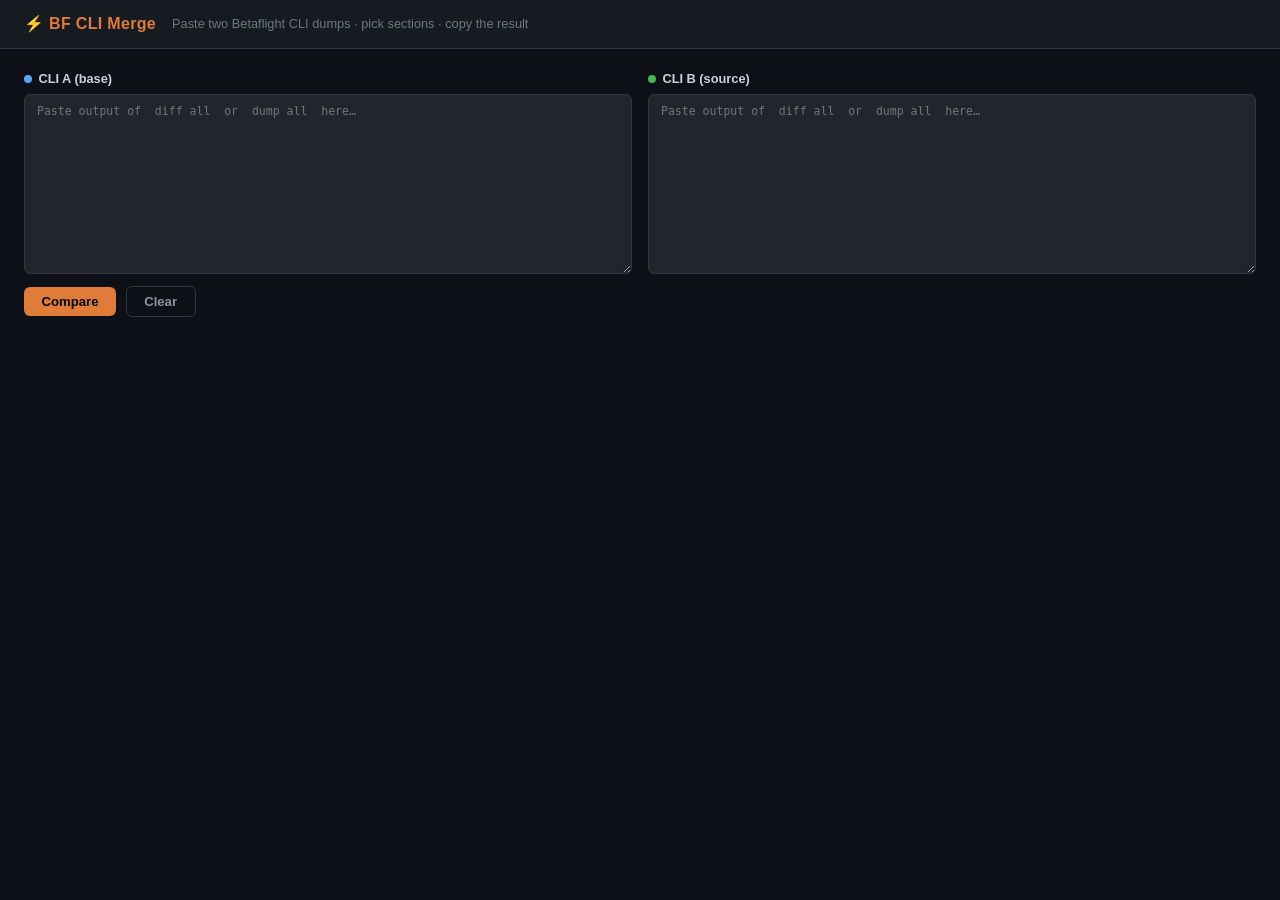
==== index.html @ 9e7a7f5b "feat: add graphical CLI merge tool UI and CI workflow Single-file HTML tool (no framework) importabl" ====
<!DOCTYPE html>
<html lang="en">
<head>
<meta charset="UTF-8">
<meta name="viewport" content="width=device-width, initial-scale=1.0">
<title>Betaflight CLI Merge</title>
<style>
:root {
  --bg:        #0d1117;
  --surface:   #161b22;
  --card:      #21262d;
  --border:    #30363d;
  --orange:    #e07b39;
  --blue:      #58a6ff;
  --green:     #3fb950;
  --muted:     #6e7681;
  --text:      #c9d1d9;
  --text-dim:  #8b949e;
  --a:         #58a6ff;
  --b:         #3fb950;
}

*, *::before, *::after { box-sizing: border-box; margin: 0; padding: 0; }

body {
  background: var(--bg);
  color: var(--text);
  font-family: -apple-system, BlinkMacSystemFont, "Segoe UI", sans-serif;
  font-size: 14px;
  line-height: 1.5;
  min-height: 100vh;
}

/* ── Header ── */
.site-header {
  background: var(--surface);
  border-bottom: 1px solid var(--border);
  padding: .75rem 1.5rem;
  display: flex;
  align-items: center;
  gap: 1rem;
}
.site-header h1 {
  font-size: 1rem;
  font-weight: 700;
  color: var(--orange);
  letter-spacing: .02em;
}
.site-header p { color: var(--muted); font-size: .8rem; }

/* ── Layout ── */
.container { max-width: 1400px; margin: 0 auto; padding: 1.25rem 1.5rem; }

/* ── Input grid ── */
.input-grid {
  display: grid;
  grid-template-columns: 1fr 1fr;
  gap: 1rem;
  margin-bottom: .75rem;
}
@media (max-width: 700px) { .input-grid { grid-template-columns: 1fr; } }

.input-label {
  display: flex;
  align-items: center;
  gap: .4rem;
  font-size: .8rem;
  font-weight: 600;
  margin-bottom: .35rem;
}
.dot { width: 8px; height: 8px; border-radius: 50%; flex-shrink: 0; }
.dot-a { background: var(--a); }
.dot-b { background: var(--b); }

textarea {
  display: block;
  width: 100%;
  height: 180px;
  background: var(--card);
  border: 1px solid var(--border);
  border-radius: 6px;
  color: var(--text);
  font-family: "SF Mono", "Fira Code", monospace;
  font-size: .72rem;
  padding: .6rem .75rem;
  resize: vertical;
  outline: none;
  transition: border-color .15s;
}
textarea:focus { border-color: var(--orange); }
textarea.output-area { height: 280px; color: #b5cea8; background: #0d1117; cursor: default; }

/* ── Buttons ── */
.btn {
  display: inline-flex;
  align-items: center;
  gap: .35rem;
  background: var(--orange);
  color: #000;
  border: none;
  border-radius: 6px;
  padding: .45rem 1.1rem;
  font-size: .82rem;
  font-weight: 600;
  cursor: pointer;
  transition: opacity .15s;
  white-space: nowrap;
}
.btn:hover { opacity: .85; }
.btn:active { opacity: .7; }
.btn-ghost {
  background: transparent;
  color: var(--text-dim);
  border: 1px solid var(--border);
}
.btn-ghost:hover { border-color: var(--text-dim); color: var(--text); opacity: 1; }
.btn-sm { padding: .3rem .7rem; font-size: .75rem; }

/* ── Row helpers ── */
.row { display: flex; align-items: center; gap: .6rem; flex-wrap: wrap; }
.row-between { display: flex; align-items: center; justify-content: space-between; flex-wrap: wrap; gap: .5rem; }

/* ── Divider ── */
hr { border: none; border-top: 1px solid var(--border); margin: 1.25rem 0; }

/* ── Status text ── */
.status-text { font-size: .78rem; color: var(--muted); }

/* ── Section cards ── */
.sections-list { display: flex; flex-direction: column; gap: .35rem; }

.sec-card {
  background: var(--card);
  border: 1px solid var(--border);
  border-radius: 8px;
  overflow: hidden;
}

.sec-head {
  display: flex;
  align-items: center;
  gap: .6rem;
  padding: .55rem .85rem;
  cursor: pointer;
  user-select: none;
}
.sec-head:hover { background: rgba(255,255,255,.03); }

.sec-name {
  font-family: "SF Mono", "Fira Code", monospace;
  font-size: .82rem;
  font-weight: 600;
  color: var(--text-dim);
}
.sec-name span { color: var(--text); }

.badge {
  font-size: .66rem;
  font-weight: 600;
  padding: .1rem .45rem;
  border-radius: 10px;
  flex-shrink: 0;
}
.badge-same   { background: rgba(63,185,80,.15);  color: var(--green); }
.badge-diff   { background: rgba(224,123,57,.15); color: var(--orange); }
.badge-only-a { background: rgba(88,166,255,.15); color: var(--a); }
.badge-only-b { background: rgba(63,185,80,.15);  color: var(--b); }

/* Toggle group */
.toggle-group { margin-left: auto; display: flex; gap: .2rem; flex-shrink: 0; }

.tog {
  background: transparent;
  border: 1px solid var(--border);
  color: var(--muted);
  padding: .18rem .5rem;
  font-size: .72rem;
  font-weight: 600;
  border-radius: 4px;
  cursor: pointer;
  transition: all .12s;
}
.tog:hover { border-color: var(--text-dim); color: var(--text); }

.tog.sel-a    { background: rgba(88,166,255,.15);  border-color: var(--a);      color: var(--a); }
.tog.sel-b    { background: rgba(63,185,80,.15);   border-color: var(--b);      color: var(--b); }
.tog.sel-both { background: rgba(224,123,57,.12);  border-color: var(--orange); color: var(--orange); }
.tog.sel-skip { background: rgba(110,118,129,.12); border-color: var(--muted);  color: var(--muted); }

.chevron { color: var(--muted); font-size: .65rem; transition: transform .15s; margin-left: .15rem; flex-shrink: 0; }
.sec-card.open .chevron { transform: rotate(180deg); }

/* Section body */
.sec-body { display: none; border-top: 1px solid var(--border); }
.sec-card.open .sec-body { display: block; }

/* Diff view (side-by-side) */
.diff-grid {
  display: grid;
  grid-template-columns: 1fr 1fr;
}
@media (max-width: 700px) { .diff-grid { grid-template-columns: 1fr; } }

.diff-col { padding: .6rem .75rem; overflow-x: auto; min-width: 0; }
.diff-col + .diff-col { border-left: 1px solid var(--border); }

.diff-col-head {
  font-size: .68rem;
  font-weight: 700;
  letter-spacing: .04em;
  text-transform: uppercase;
  margin-bottom: .4rem;
}
.col-a .diff-col-head { color: var(--a); }
.col-b .diff-col-head { color: var(--b); }

.diff-line {
  font-family: "SF Mono", "Fira Code", monospace;
  font-size: .7rem;
  line-height: 1.7;
  white-space: pre;
  padding: 0 .2rem;
  border-radius: 2px;
}
.line-common  { color: var(--muted); }
.line-unique  { color: var(--text); background: rgba(255,255,255,.04); }
.line-empty   { color: var(--muted); font-style: italic; }

/* Set-merge table */
.set-wrap { overflow-x: auto; }

.set-table {
  width: 100%;
  border-collapse: collapse;
  font-family: "SF Mono", "Fira Code", monospace;
  font-size: .7rem;
}
.set-table thead th {
  padding: .35rem .6rem;
  font-size: .65rem;
  font-weight: 700;
  text-transform: uppercase;
  letter-spacing: .04em;
  text-align: left;
  border-bottom: 1px solid var(--border);
}
.th-key  { color: var(--muted); }
.th-a    { color: var(--a); }
.th-b    { color: var(--b); }

.set-table tbody tr { border-bottom: 1px solid rgba(48,54,61,.5); }
.set-table tbody tr:last-child { border-bottom: none; }
.set-table tbody tr:hover { background: rgba(255,255,255,.02); }

.set-table td { padding: .22rem .6rem; vertical-align: middle; }
.td-key  { color: var(--text-dim); }
.td-val  { color: var(--muted); }
.td-val-a { color: var(--a); }
.td-val-b { color: var(--b); }

.set-tog-group { display: flex; gap: .15rem; }
.set-tog {
  font-size: .63rem;
  font-weight: 600;
  padding: .08rem .35rem;
  border-radius: 3px;
  border: 1px solid var(--border);
  background: transparent;
  color: var(--muted);
  cursor: pointer;
  transition: all .1s;
}
.set-tog:hover { border-color: var(--text-dim); }
.set-tog.sel-a { background: rgba(88,166,255,.2);  border-color: var(--a); color: var(--a); }
.set-tog.sel-b { background: rgba(63,185,80,.2);   border-color: var(--b); color: var(--b); }

/* disabled when section is not in 'both' mode */
.set-table.mode-a .set-tog-group,
.set-table.mode-b .set-tog-group { visibility: hidden; }
.set-table.mode-a .td-val-b,
.set-table.mode-b .td-val-a { opacity: .3; }

/* ── Output ── */
.out-head { margin-bottom: .6rem; }
.out-hint { font-size: .75rem; color: var(--muted); margin-top: .3rem; }

/* ── Toast ── */
.toast {
  position: fixed;
  bottom: 1.5rem;
  right: 1.5rem;
  background: var(--card);
  border: 1px solid var(--border);
  color: var(--text);
  padding: .6rem 1rem;
  border-radius: 7px;
  font-size: .82rem;
  opacity: 0;
  transform: translateY(8px);
  transition: all .2s;
  pointer-events: none;
  z-index: 99;
}
.toast.show { opacity: 1; transform: translateY(0); }

/* ── Select-all bar ── */
.bulk-bar {
  display: flex;
  align-items: center;
  gap: .4rem;
  padding: .4rem .75rem;
  background: var(--surface);
  border: 1px solid var(--border);
  border-radius: 6px;
  font-size: .75rem;
  color: var(--muted);
}
</style>
</head>
<body>

<header class="site-header">
  <h1>⚡ BF CLI Merge</h1>
  <p>Paste two Betaflight CLI dumps · pick sections · copy the result</p>
</header>

<div class="container">

  <!-- ── Step 1: Inputs ── -->
  <div class="input-grid">
    <div>
      <div class="input-label"><span class="dot dot-a"></span>CLI A (base)</div>
      <textarea id="cli-a" placeholder="Paste output of  diff all  or  dump all  here…"></textarea>
    </div>
    <div>
      <div class="input-label"><span class="dot dot-b"></span>CLI B (source)</div>
      <textarea id="cli-b" placeholder="Paste output of  diff all  or  dump all  here…"></textarea>
    </div>
  </div>

  <div class="row" style="margin-bottom:1.25rem">
    <button class="btn" id="compare-btn">Compare</button>
    <button class="btn btn-ghost" id="clear-btn">Clear</button>
    <span class="status-text" id="parse-status"></span>
  </div>

  <!-- ── Step 2: Section picker (hidden until parsed) ── -->
  <div id="merge-area" style="display:none">
    <hr>

    <div class="row-between" style="margin-bottom:.75rem">
      <h2 style="font-size:.9rem;color:var(--text-dim)">Sections</h2>
      <div class="bulk-bar">
        <span>Select all:</span>
        <button class="tog" onclick="selectAll('a')">A</button>
        <button class="tog" onclick="selectAll('b')">B</button>
        <button class="tog" onclick="selectAll('both')">Both</button>
        <button class="tog" onclick="selectAll('skip')">Skip</button>
      </div>
    </div>

    <div class="sections-list" id="sections-list"></div>

    <!-- ── Step 3: Output ── -->
    <hr>
    <div class="out-head row-between">
      <div>
        <h2 style="font-size:.9rem;color:var(--text-dim)">Output</h2>
        <p class="out-hint">Paste directly into Betaflight CLI</p>
      </div>
      <div class="row">
        <button class="btn btn-ghost btn-sm" id="copy-btn">Copy</button>
        <button class="btn btn-ghost btn-sm" id="dl-btn">Download</button>
      </div>
    </div>
    <textarea id="output-area" class="output-area" readonly
      placeholder="Output appears here as you make selections above…"></textarea>
  </div>

</div>

<div class="toast" id="toast"></div>

<script type="module">
import { parseCLI, compareSections } from "./src/parser.js";
import { parseSetCommands, buildOutput } from "./src/output.js";

// ── State ──────────────────────────────────────────────────────────────────

const state = {
  /** @type {Array<{id,title,linesA,linesB,status}>} */
  sections: [],
  /** @type {Record<string,'a'|'b'|'both'|'skip'>} */
  selections: {},
  /** @type {Record<string,'a'|'b'>} */
  setSelections: {},
};

// ── Defaults ───────────────────────────────────────────────────────────────

function defaultSel(sec) {
  return sec.status === "only-b" ? "b" : "a";
}

// ── Render ─────────────────────────────────────────────────────────────────

function render() {
  const list = document.getElementById("sections-list");
  list.innerHTML = "";
  for (const sec of state.sections) {
    list.appendChild(buildCard(sec));
  }
}

function buildCard(sec) {
  const sel = state.selections[sec.id] ?? defaultSel(sec);

  const card = document.createElement("div");
  card.className = "sec-card";
  card.dataset.id = sec.id;
  if (sel) card.dataset.sel = sel;

  const hasSet = [...sec.linesA, ...sec.linesB].some((l) => /^set\s+/.test(l.trim()));
  const isDiff = sec.status === "diff";

  // ── Head ──
  const head = document.createElement("div");
  head.className = "sec-head";

  const badgeMap = {
    same:    ["badge-same",   "identical"],
    diff:    ["badge-diff",   "different"],
    "only-a":["badge-only-a", "A only"],
    "only-b":["badge-only-b", "B only"],
  };
  const [bCls, bLabel] = badgeMap[sec.status] ?? ["badge-diff", sec.status];

  const canA    = sec.status !== "only-b";
  const canB    = sec.status !== "only-a";
  const canBoth = isDiff;

  head.innerHTML = `
    <span class="sec-name"># <span>${escHtml(sec.title)}</span></span>
    <span class="badge ${bCls}">${bLabel}</span>
    <div class="toggle-group">
      ${canA    ? `<button class="tog${sel==="a"    ? " sel-a"    : ""}" data-v="a">A</button>` : ""}
      ${canBoth ? `<button class="tog${sel==="both" ? " sel-both" : ""}" data-v="both">Both</button>` : ""}
      ${canB    ? `<button class="tog${sel==="b"    ? " sel-b"    : ""}" data-v="b">B</button>` : ""}
      <button class="tog${sel==="skip" ? " sel-skip" : ""}" data-v="skip">Skip</button>
    </div>
    <span class="chevron">▾</span>
  `;

  head.querySelectorAll("[data-v]").forEach((btn) => {
    btn.addEventListener("click", (e) => {
      e.stopPropagation();
      setSel(sec.id, btn.dataset.v);
    });
  });

  head.addEventListener("click", () => card.classList.toggle("open"));

  // ── Body ──
  const body = document.createElement("div");
  body.className = "sec-body";
  body.appendChild(hasSet ? buildSetTable(sec) : buildDiffView(sec));

  card.appendChild(head);
  card.appendChild(body);
  return card;
}

// Side-by-side diff view for non-set sections
function buildDiffView(sec) {
  const setA = new Set(sec.linesA.map((l) => l.trim()).filter(Boolean));
  const setB = new Set(sec.linesB.map((l) => l.trim()).filter(Boolean));

  function col(lines, otherSet, cls, label) {
    const d = document.createElement("div");
    d.className = `diff-col ${cls}`;
    d.innerHTML = `<div class="diff-col-head">${label}</div>`;
    const nonEmpty = lines.filter((l) => l.trim());
    if (!nonEmpty.length) {
      d.innerHTML += `<div class="diff-line line-empty">(empty)</div>`;
    } else {
      for (const line of nonEmpty) {
        const shared = otherSet.has(line.trim());
        d.innerHTML += `<div class="diff-line ${shared ? "line-common" : "line-unique"}">${escHtml(line)}</div>`;
      }
    }
    return d;
  }

  const grid = document.createElement("div");
  grid.className = "diff-grid";
  grid.appendChild(col(sec.linesA, setB, "col-a", "CLI A"));
  grid.appendChild(col(sec.linesB, setA, "col-b", "CLI B"));
  return grid;
}

// Per-key set merge table for master / profile / rateprofile sections
function buildSetTable(sec) {
  const { sets: setsA, other: otherA } = parseSetCommands(sec.linesA);
  const { sets: setsB, other: otherB } = parseSetCommands(sec.linesB);
  const allKeys = [...new Set([...setsA.keys(), ...setsB.keys()])];
  const currentSel = state.selections[sec.id] ?? defaultSel(sec);

  const wrap = document.createElement("div");
  wrap.className = "set-wrap";

  // Show non-set lines (profile header etc.) as a small diff if present
  const otherContent = [...otherA, ...otherB].filter((l) => l.trim());
  if (otherContent.length) {
    wrap.appendChild(buildDiffView({ ...sec, linesA: otherA, linesB: otherB }));
    const sep = document.createElement("div");
    sep.style.borderTop = "1px solid var(--border)";
    wrap.appendChild(sep);
  }

  const table = document.createElement("table");
  table.className = `set-table mode-${currentSel === "both" ? "both" : currentSel === "b" ? "b" : "a"}`;
  table.dataset.secId = sec.id;

  table.innerHTML = `
    <thead><tr>
      <th class="th-key">Key</th>
      <th class="th-a">A value</th>
      <th class="th-b">B value</th>
      <th></th>
    </tr></thead>
  `;

  const tbody = document.createElement("tbody");
  for (const key of allKeys) {
    const va = setsA.get(key);
    const vb = setsB.get(key);
    const same = va === vb;
    const sk = `${sec.id}:${key}`;
    const ksel = state.setSelections[sk] ?? "a";

    const tr = document.createElement("tr");
    tr.innerHTML = `
      <td class="td-key">${escHtml(key)}</td>
      <td class="${same ? "td-val" : "td-val-a"}">${va !== undefined ? escHtml(va) : `<span style="color:var(--muted)">—</span>`}</td>
      <td class="${same ? "td-val" : "td-val-b"}">${vb !== undefined ? escHtml(vb) : `<span style="color:var(--muted)">—</span>`}</td>
      <td>
        ${same
          ? `<span style="font-size:.63rem;color:var(--muted)">same</span>`
          : `<div class="set-tog-group">
               ${va !== undefined ? `<button class="set-tog${ksel==="a"?" sel-a":""}" data-sk="${sk}" data-c="a">A</button>` : ""}
               ${vb !== undefined ? `<button class="set-tog${ksel==="b"?" sel-b":""}" data-sk="${sk}" data-c="b">B</button>` : ""}
             </div>`
        }
      </td>
    `;
    tbody.appendChild(tr);
  }

  table.appendChild(tbody);

  table.addEventListener("click", (e) => {
    const btn = e.target.closest("[data-sk]");
    if (!btn) return;
    const sk = btn.dataset.sk;
    const c  = btn.dataset.c;
    state.setSelections[sk] = c;
    btn.closest("tr").querySelectorAll("[data-sk]").forEach((b) => {
      b.className = `set-tog${b.dataset.c === c ? " sel-" + c : ""}`;
    });
    refreshOutput();
  });

  wrap.appendChild(table);
  return wrap;
}

// ── Selection helpers ──────────────────────────────────────────────────────

function setSel(id, val) {
  state.selections[id] = val;
  const card = document.querySelector(`.sec-card[data-id="${id}"]`);
  if (!card) return;

  // Update toggle buttons
  card.querySelectorAll(".toggle-group .tog").forEach((btn) => {
    const v = btn.dataset.v;
    btn.className = `tog${v === val ? " sel-" + val : ""}`;
  });

  // Update set-table mode class
  const table = card.querySelector(".set-table");
  if (table) {
    table.className = `set-table mode-${val === "both" ? "both" : val === "b" ? "b" : "a"}`;
  }

  card.dataset.sel = val;
  refreshOutput();
}

window.selectAll = function (val) {
  for (const sec of state.sections) {
    // Don't force skip on header/footer, and respect one-sided sections
    if (val === "a" && sec.status === "only-b") continue;
    if (val === "b" && sec.status === "only-a") continue;
    setSel(sec.id, val);
  }
};

// ── Output ─────────────────────────────────────────────────────────────────

function refreshOutput() {
  const out = buildOutput(state.sections, state.selections, state.setSelections);
  document.getElementById("output-area").value = out;
}

// ── Events ─────────────────────────────────────────────────────────────────

document.getElementById("compare-btn").addEventListener("click", () => {
  const textA = document.getElementById("cli-a").value.trim();
  const textB = document.getElementById("cli-b").value.trim();
  if (!textA || !textB) { toast("Paste both CLI dumps first."); return; }

  const secA = parseCLI(textA);
  const secB = parseCLI(textB);
  state.sections   = compareSections(secA, secB);
  state.selections  = {};
  state.setSelections = {};

  // Apply defaults
  for (const sec of state.sections) {
    state.selections[sec.id] = defaultSel(sec);
  }

  const diffCount = state.sections.filter((s) => s.status === "diff").length;
  const onlyA     = state.sections.filter((s) => s.status === "only-a").length;
  const onlyB     = state.sections.filter((s) => s.status === "only-b").length;
  document.getElementById("parse-status").textContent =
    `${state.sections.length} sections · ${diffCount} different · ${onlyA} A-only · ${onlyB} B-only`;

  document.getElementById("merge-area").style.display = "";
  render();
  refreshOutput();
  document.getElementById("merge-area").scrollIntoView({ behavior: "smooth", block: "start" });
});

document.getElementById("clear-btn").addEventListener("click", () => {
  document.getElementById("cli-a").value = "";
  document.getElementById("cli-b").value = "";
  document.getElementById("merge-area").style.display = "none";
  document.getElementById("parse-status").textContent = "";
  state.sections = [];
  state.selections = {};
  state.setSelections = {};
});

document.getElementById("copy-btn").addEventListener("click", () => {
  const text = document.getElementById("output-area").value;
  if (!text) { toast("Nothing to copy yet."); return; }
  navigator.clipboard.writeText(text).then(() => toast("Copied!"));
});

document.getElementById("dl-btn").addEventListener("click", () => {
  const text = document.getElementById("output-area").value;
  if (!text) { toast("Nothing to download yet."); return; }
  const a = Object.assign(document.createElement("a"), {
    href: URL.createObjectURL(new Blob([text], { type: "text/plain" })),
    download: "betaflight-merged.txt",
  });
  a.click();
  URL.revokeObjectURL(a.href);
});

// ── Utilities ──────────────────────────────────────────────────────────────

function escHtml(s) {
  return String(s)
    .replace(/&/g, "&amp;")
    .replace(/</g, "&lt;")
    .replace(/>/g, "&gt;")
    .replace(/"/g, "&quot;");
}

let toastTimer;
function toast(msg) {
  const el = document.getElementById("toast");
  el.textContent = msg;
  el.classList.add("show");
  clearTimeout(toastTimer);
  toastTimer = setTimeout(() => el.classList.remove("show"), 2400);
}
</script>

</body>
</html>
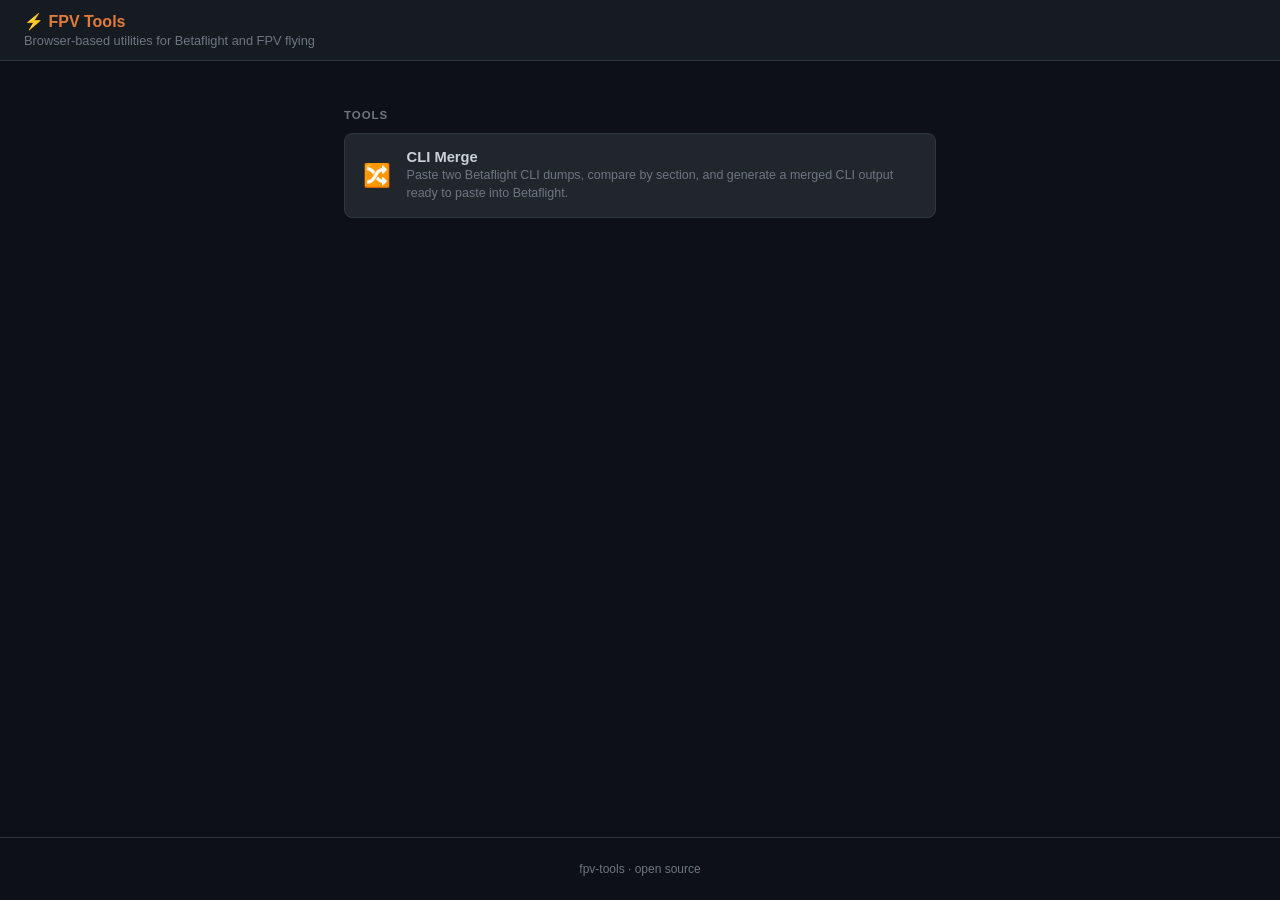
==== commit b87ddccf: "refactor: restructure repo for multi-tool GH Pages layout Move CLI merge tool into cli-merge/ subdir" ====
--- a/index.html
+++ b/index.html
@@ -3,21 +3,16 @@
 <head>
 <meta charset="UTF-8">
 <meta name="viewport" content="width=device-width, initial-scale=1.0">
-<title>Betaflight CLI Merge</title>
+<title>FPV Tools</title>
 <style>
 :root {
-  --bg:        #0d1117;
-  --surface:   #161b22;
-  --card:      #21262d;
-  --border:    #30363d;
-  --orange:    #e07b39;
-  --blue:      #58a6ff;
-  --green:     #3fb950;
-  --muted:     #6e7681;
-  --text:      #c9d1d9;
-  --text-dim:  #8b949e;
-  --a:         #58a6ff;
-  --b:         #3fb950;
+  --bg:      #0d1117;
+  --surface: #161b22;
+  --card:    #21262d;
+  --border:  #30363d;
+  --orange:  #e07b39;
+  --text:    #c9d1d9;
+  --muted:   #6e7681;
 }
 
 *, *::before, *::after { box-sizing: border-box; margin: 0; padding: 0; }
@@ -26,669 +21,86 @@
   background: var(--bg);
   color: var(--text);
   font-family: -apple-system, BlinkMacSystemFont, "Segoe UI", sans-serif;
-  font-size: 14px;
-  line-height: 1.5;
   min-height: 100vh;
+  display: flex;
+  flex-direction: column;
 }
 
-/* ── Header ── */
-.site-header {
+header {
   background: var(--surface);
   border-bottom: 1px solid var(--border);
   padding: .75rem 1.5rem;
+}
+header h1 { font-size: 1rem; font-weight: 700; color: var(--orange); }
+header p  { font-size: .8rem; color: var(--muted); margin-top: .15rem; }
+
+main {
+  max-width: 640px;
+  margin: 3rem auto;
+  padding: 0 1.5rem;
+  flex: 1;
+}
+
+h2 {
+  font-size: .72rem;
+  font-weight: 700;
+  text-transform: uppercase;
+  letter-spacing: .08em;
+  color: var(--muted);
+  margin-bottom: .75rem;
+}
+
+.tool-list { display: flex; flex-direction: column; gap: .5rem; }
+
+.tool-card {
   display: flex;
   align-items: center;
   gap: 1rem;
-}
-.site-header h1 {
-  font-size: 1rem;
-  font-weight: 700;
-  color: var(--orange);
-  letter-spacing: .02em;
-}
-.site-header p { color: var(--muted); font-size: .8rem; }
-
-/* ── Layout ── */
-.container { max-width: 1400px; margin: 0 auto; padding: 1.25rem 1.5rem; }
-
-/* ── Input grid ── */
-.input-grid {
-  display: grid;
-  grid-template-columns: 1fr 1fr;
-  gap: 1rem;
-  margin-bottom: .75rem;
-}
-@media (max-width: 700px) { .input-grid { grid-template-columns: 1fr; } }
-
-.input-label {
-  display: flex;
-  align-items: center;
-  gap: .4rem;
-  font-size: .8rem;
-  font-weight: 600;
-  margin-bottom: .35rem;
-}
-.dot { width: 8px; height: 8px; border-radius: 50%; flex-shrink: 0; }
-.dot-a { background: var(--a); }
-.dot-b { background: var(--b); }
-
-textarea {
-  display: block;
-  width: 100%;
-  height: 180px;
-  background: var(--card);
-  border: 1px solid var(--border);
-  border-radius: 6px;
-  color: var(--text);
-  font-family: "SF Mono", "Fira Code", monospace;
-  font-size: .72rem;
-  padding: .6rem .75rem;
-  resize: vertical;
-  outline: none;
-  transition: border-color .15s;
-}
-textarea:focus { border-color: var(--orange); }
-textarea.output-area { height: 280px; color: #b5cea8; background: #0d1117; cursor: default; }
-
-/* ── Buttons ── */
-.btn {
-  display: inline-flex;
-  align-items: center;
-  gap: .35rem;
-  background: var(--orange);
-  color: #000;
-  border: none;
-  border-radius: 6px;
-  padding: .45rem 1.1rem;
-  font-size: .82rem;
-  font-weight: 600;
-  cursor: pointer;
-  transition: opacity .15s;
-  white-space: nowrap;
-}
-.btn:hover { opacity: .85; }
-.btn:active { opacity: .7; }
-.btn-ghost {
-  background: transparent;
-  color: var(--text-dim);
-  border: 1px solid var(--border);
-}
-.btn-ghost:hover { border-color: var(--text-dim); color: var(--text); opacity: 1; }
-.btn-sm { padding: .3rem .7rem; font-size: .75rem; }
-
-/* ── Row helpers ── */
-.row { display: flex; align-items: center; gap: .6rem; flex-wrap: wrap; }
-.row-between { display: flex; align-items: center; justify-content: space-between; flex-wrap: wrap; gap: .5rem; }
-
-/* ── Divider ── */
-hr { border: none; border-top: 1px solid var(--border); margin: 1.25rem 0; }
-
-/* ── Status text ── */
-.status-text { font-size: .78rem; color: var(--muted); }
-
-/* ── Section cards ── */
-.sections-list { display: flex; flex-direction: column; gap: .35rem; }
-
-.sec-card {
   background: var(--card);
   border: 1px solid var(--border);
   border-radius: 8px;
-  overflow: hidden;
+  padding: .9rem 1.1rem;
+  text-decoration: none;
+  color: inherit;
+  transition: border-color .15s;
 }
+.tool-card:hover { border-color: var(--orange); }
 
-.sec-head {
-  display: flex;
-  align-items: center;
-  gap: .6rem;
-  padding: .55rem .85rem;
-  cursor: pointer;
-  user-select: none;
-}
-.sec-head:hover { background: rgba(255,255,255,.03); }
+.tool-icon { font-size: 1.4rem; flex-shrink: 0; }
 
-.sec-name {
-  font-family: "SF Mono", "Fira Code", monospace;
-  font-size: .82rem;
-  font-weight: 600;
-  color: var(--text-dim);
-}
-.sec-name span { color: var(--text); }
+.tool-info h3 { font-size: .92rem; font-weight: 600; margin-bottom: .15rem; }
+.tool-info p  { font-size: .78rem; color: var(--muted); line-height: 1.4; }
 
-.badge {
-  font-size: .66rem;
-  font-weight: 600;
-  padding: .1rem .45rem;
-  border-radius: 10px;
-  flex-shrink: 0;
-}
-.badge-same   { background: rgba(63,185,80,.15);  color: var(--green); }
-.badge-diff   { background: rgba(224,123,57,.15); color: var(--orange); }
-.badge-only-a { background: rgba(88,166,255,.15); color: var(--a); }
-.badge-only-b { background: rgba(63,185,80,.15);  color: var(--b); }
-
-/* Toggle group */
-.toggle-group { margin-left: auto; display: flex; gap: .2rem; flex-shrink: 0; }
-
-.tog {
-  background: transparent;
-  border: 1px solid var(--border);
-  color: var(--muted);
-  padding: .18rem .5rem;
-  font-size: .72rem;
-  font-weight: 600;
-  border-radius: 4px;
-  cursor: pointer;
-  transition: all .12s;
-}
-.tog:hover { border-color: var(--text-dim); color: var(--text); }
-
-.tog.sel-a    { background: rgba(88,166,255,.15);  border-color: var(--a);      color: var(--a); }
-.tog.sel-b    { background: rgba(63,185,80,.15);   border-color: var(--b);      color: var(--b); }
-.tog.sel-both { background: rgba(224,123,57,.12);  border-color: var(--orange); color: var(--orange); }
-.tog.sel-skip { background: rgba(110,118,129,.12); border-color: var(--muted);  color: var(--muted); }
-
-.chevron { color: var(--muted); font-size: .65rem; transition: transform .15s; margin-left: .15rem; flex-shrink: 0; }
-.sec-card.open .chevron { transform: rotate(180deg); }
-
-/* Section body */
-.sec-body { display: none; border-top: 1px solid var(--border); }
-.sec-card.open .sec-body { display: block; }
-
-/* Diff view (side-by-side) */
-.diff-grid {
-  display: grid;
-  grid-template-columns: 1fr 1fr;
-}
-@media (max-width: 700px) { .diff-grid { grid-template-columns: 1fr; } }
-
-.diff-col { padding: .6rem .75rem; overflow-x: auto; min-width: 0; }
-.diff-col + .diff-col { border-left: 1px solid var(--border); }
-
-.diff-col-head {
-  font-size: .68rem;
-  font-weight: 700;
-  letter-spacing: .04em;
-  text-transform: uppercase;
-  margin-bottom: .4rem;
-}
-.col-a .diff-col-head { color: var(--a); }
-.col-b .diff-col-head { color: var(--b); }
-
-.diff-line {
-  font-family: "SF Mono", "Fira Code", monospace;
-  font-size: .7rem;
-  line-height: 1.7;
-  white-space: pre;
-  padding: 0 .2rem;
-  border-radius: 2px;
-}
-.line-common  { color: var(--muted); }
-.line-unique  { color: var(--text); background: rgba(255,255,255,.04); }
-.line-empty   { color: var(--muted); font-style: italic; }
-
-/* Set-merge table */
-.set-wrap { overflow-x: auto; }
-
-.set-table {
-  width: 100%;
-  border-collapse: collapse;
-  font-family: "SF Mono", "Fira Code", monospace;
-  font-size: .7rem;
-}
-.set-table thead th {
-  padding: .35rem .6rem;
-  font-size: .65rem;
-  font-weight: 700;
-  text-transform: uppercase;
-  letter-spacing: .04em;
-  text-align: left;
-  border-bottom: 1px solid var(--border);
-}
-.th-key  { color: var(--muted); }
-.th-a    { color: var(--a); }
-.th-b    { color: var(--b); }
-
-.set-table tbody tr { border-bottom: 1px solid rgba(48,54,61,.5); }
-.set-table tbody tr:last-child { border-bottom: none; }
-.set-table tbody tr:hover { background: rgba(255,255,255,.02); }
-
-.set-table td { padding: .22rem .6rem; vertical-align: middle; }
-.td-key  { color: var(--text-dim); }
-.td-val  { color: var(--muted); }
-.td-val-a { color: var(--a); }
-.td-val-b { color: var(--b); }
-
-.set-tog-group { display: flex; gap: .15rem; }
-.set-tog {
-  font-size: .63rem;
-  font-weight: 600;
-  padding: .08rem .35rem;
-  border-radius: 3px;
-  border: 1px solid var(--border);
-  background: transparent;
-  color: var(--muted);
-  cursor: pointer;
-  transition: all .1s;
-}
-.set-tog:hover { border-color: var(--text-dim); }
-.set-tog.sel-a { background: rgba(88,166,255,.2);  border-color: var(--a); color: var(--a); }
-.set-tog.sel-b { background: rgba(63,185,80,.2);   border-color: var(--b); color: var(--b); }
-
-/* disabled when section is not in 'both' mode */
-.set-table.mode-a .set-tog-group,
-.set-table.mode-b .set-tog-group { visibility: hidden; }
-.set-table.mode-a .td-val-b,
-.set-table.mode-b .td-val-a { opacity: .3; }
-
-/* ── Output ── */
-.out-head { margin-bottom: .6rem; }
-.out-hint { font-size: .75rem; color: var(--muted); margin-top: .3rem; }
-
-/* ── Toast ── */
-.toast {
-  position: fixed;
-  bottom: 1.5rem;
-  right: 1.5rem;
-  background: var(--card);
-  border: 1px solid var(--border);
-  color: var(--text);
-  padding: .6rem 1rem;
-  border-radius: 7px;
-  font-size: .82rem;
-  opacity: 0;
-  transform: translateY(8px);
-  transition: all .2s;
-  pointer-events: none;
-  z-index: 99;
-}
-.toast.show { opacity: 1; transform: translateY(0); }
-
-/* ── Select-all bar ── */
-.bulk-bar {
-  display: flex;
-  align-items: center;
-  gap: .4rem;
-  padding: .4rem .75rem;
-  background: var(--surface);
-  border: 1px solid var(--border);
-  border-radius: 6px;
+footer {
+  text-align: center;
+  padding: 1.5rem;
   font-size: .75rem;
   color: var(--muted);
+  border-top: 1px solid var(--border);
 }
 </style>
 </head>
 <body>
 
-<header class="site-header">
-  <h1>⚡ BF CLI Merge</h1>
-  <p>Paste two Betaflight CLI dumps · pick sections · copy the result</p>
+<header>
+  <h1>⚡ FPV Tools</h1>
+  <p>Browser-based utilities for Betaflight and FPV flying</p>
 </header>
 
-<div class="container">
+<main>
+  <h2>Tools</h2>
+  <div class="tool-list">
+    <a class="tool-card" href="./cli-merge/">
+      <span class="tool-icon">🔀</span>
+      <div class="tool-info">
+        <h3>CLI Merge</h3>
+        <p>Paste two Betaflight CLI dumps, compare by section, and generate a merged CLI output ready to paste into Betaflight.</p>
+      </div>
+    </a>
+  </div>
+</main>
 
-  <!-- ── Step 1: Inputs ── -->
-  <div class="input-grid">
-    <div>
-      <div class="input-label"><span class="dot dot-a"></span>CLI A (base)</div>
-      <textarea id="cli-a" placeholder="Paste output of  diff all  or  dump all  here…"></textarea>
-    </div>
-    <div>
-      <div class="input-label"><span class="dot dot-b"></span>CLI B (source)</div>
-      <textarea id="cli-b" placeholder="Paste output of  diff all  or  dump all  here…"></textarea>
-    </div>
-  </div>
-
-  <div class="row" style="margin-bottom:1.25rem">
-    <button class="btn" id="compare-btn">Compare</button>
-    <button class="btn btn-ghost" id="clear-btn">Clear</button>
-    <span class="status-text" id="parse-status"></span>
-  </div>
-
-  <!-- ── Step 2: Section picker (hidden until parsed) ── -->
-  <div id="merge-area" style="display:none">
-    <hr>
-
-    <div class="row-between" style="margin-bottom:.75rem">
-      <h2 style="font-size:.9rem;color:var(--text-dim)">Sections</h2>
-      <div class="bulk-bar">
-        <span>Select all:</span>
-        <button class="tog" onclick="selectAll('a')">A</button>
-        <button class="tog" onclick="selectAll('b')">B</button>
-        <button class="tog" onclick="selectAll('both')">Both</button>
-        <button class="tog" onclick="selectAll('skip')">Skip</button>
-      </div>
-    </div>
-
-    <div class="sections-list" id="sections-list"></div>
-
-    <!-- ── Step 3: Output ── -->
-    <hr>
-    <div class="out-head row-between">
-      <div>
-        <h2 style="font-size:.9rem;color:var(--text-dim)">Output</h2>
-        <p class="out-hint">Paste directly into Betaflight CLI</p>
-      </div>
-      <div class="row">
-        <button class="btn btn-ghost btn-sm" id="copy-btn">Copy</button>
-        <button class="btn btn-ghost btn-sm" id="dl-btn">Download</button>
-      </div>
-    </div>
-    <textarea id="output-area" class="output-area" readonly
-      placeholder="Output appears here as you make selections above…"></textarea>
-  </div>
-
-</div>
-
-<div class="toast" id="toast"></div>
-
-<script type="module">
-import { parseCLI, compareSections } from "./src/parser.js";
-import { parseSetCommands, buildOutput } from "./src/output.js";
-
-// ── State ──────────────────────────────────────────────────────────────────
-
-const state = {
-  /** @type {Array<{id,title,linesA,linesB,status}>} */
-  sections: [],
-  /** @type {Record<string,'a'|'b'|'both'|'skip'>} */
-  selections: {},
-  /** @type {Record<string,'a'|'b'>} */
-  setSelections: {},
-};
-
-// ── Defaults ───────────────────────────────────────────────────────────────
-
-function defaultSel(sec) {
-  return sec.status === "only-b" ? "b" : "a";
-}
-
-// ── Render ─────────────────────────────────────────────────────────────────
-
-function render() {
-  const list = document.getElementById("sections-list");
-  list.innerHTML = "";
-  for (const sec of state.sections) {
-    list.appendChild(buildCard(sec));
-  }
-}
-
-function buildCard(sec) {
-  const sel = state.selections[sec.id] ?? defaultSel(sec);
-
-  const card = document.createElement("div");
-  card.className = "sec-card";
-  card.dataset.id = sec.id;
-  if (sel) card.dataset.sel = sel;
-
-  const hasSet = [...sec.linesA, ...sec.linesB].some((l) => /^set\s+/.test(l.trim()));
-  const isDiff = sec.status === "diff";
-
-  // ── Head ──
-  const head = document.createElement("div");
-  head.className = "sec-head";
-
-  const badgeMap = {
-    same:    ["badge-same",   "identical"],
-    diff:    ["badge-diff",   "different"],
-    "only-a":["badge-only-a", "A only"],
-    "only-b":["badge-only-b", "B only"],
-  };
-  const [bCls, bLabel] = badgeMap[sec.status] ?? ["badge-diff", sec.status];
-
-  const canA    = sec.status !== "only-b";
-  const canB    = sec.status !== "only-a";
-  const canBoth = isDiff;
-
-  head.innerHTML = `
-    <span class="sec-name"># <span>${escHtml(sec.title)}</span></span>
-    <span class="badge ${bCls}">${bLabel}</span>
-    <div class="toggle-group">
-      ${canA    ? `<button class="tog${sel==="a"    ? " sel-a"    : ""}" data-v="a">A</button>` : ""}
-      ${canBoth ? `<button class="tog${sel==="both" ? " sel-both" : ""}" data-v="both">Both</button>` : ""}
-      ${canB    ? `<button class="tog${sel==="b"    ? " sel-b"    : ""}" data-v="b">B</button>` : ""}
-      <button class="tog${sel==="skip" ? " sel-skip" : ""}" data-v="skip">Skip</button>
-    </div>
-    <span class="chevron">▾</span>
-  `;
-
-  head.querySelectorAll("[data-v]").forEach((btn) => {
-    btn.addEventListener("click", (e) => {
-      e.stopPropagation();
-      setSel(sec.id, btn.dataset.v);
-    });
-  });
-
-  head.addEventListener("click", () => card.classList.toggle("open"));
-
-  // ── Body ──
-  const body = document.createElement("div");
-  body.className = "sec-body";
-  body.appendChild(hasSet ? buildSetTable(sec) : buildDiffView(sec));
-
-  card.appendChild(head);
-  card.appendChild(body);
-  return card;
-}
-
-// Side-by-side diff view for non-set sections
-function buildDiffView(sec) {
-  const setA = new Set(sec.linesA.map((l) => l.trim()).filter(Boolean));
-  const setB = new Set(sec.linesB.map((l) => l.trim()).filter(Boolean));
-
-  function col(lines, otherSet, cls, label) {
-    const d = document.createElement("div");
-    d.className = `diff-col ${cls}`;
-    d.innerHTML = `<div class="diff-col-head">${label}</div>`;
-    const nonEmpty = lines.filter((l) => l.trim());
-    if (!nonEmpty.length) {
-      d.innerHTML += `<div class="diff-line line-empty">(empty)</div>`;
-    } else {
-      for (const line of nonEmpty) {
-        const shared = otherSet.has(line.trim());
-        d.innerHTML += `<div class="diff-line ${shared ? "line-common" : "line-unique"}">${escHtml(line)}</div>`;
-      }
-    }
-    return d;
-  }
-
-  const grid = document.createElement("div");
-  grid.className = "diff-grid";
-  grid.appendChild(col(sec.linesA, setB, "col-a", "CLI A"));
-  grid.appendChild(col(sec.linesB, setA, "col-b", "CLI B"));
-  return grid;
-}
-
-// Per-key set merge table for master / profile / rateprofile sections
-function buildSetTable(sec) {
-  const { sets: setsA, other: otherA } = parseSetCommands(sec.linesA);
-  const { sets: setsB, other: otherB } = parseSetCommands(sec.linesB);
-  const allKeys = [...new Set([...setsA.keys(), ...setsB.keys()])];
-  const currentSel = state.selections[sec.id] ?? defaultSel(sec);
-
-  const wrap = document.createElement("div");
-  wrap.className = "set-wrap";
-
-  // Show non-set lines (profile header etc.) as a small diff if present
-  const otherContent = [...otherA, ...otherB].filter((l) => l.trim());
-  if (otherContent.length) {
-    wrap.appendChild(buildDiffView({ ...sec, linesA: otherA, linesB: otherB }));
-    const sep = document.createElement("div");
-    sep.style.borderTop = "1px solid var(--border)";
-    wrap.appendChild(sep);
-  }
-
-  const table = document.createElement("table");
-  table.className = `set-table mode-${currentSel === "both" ? "both" : currentSel === "b" ? "b" : "a"}`;
-  table.dataset.secId = sec.id;
-
-  table.innerHTML = `
-    <thead><tr>
-      <th class="th-key">Key</th>
-      <th class="th-a">A value</th>
-      <th class="th-b">B value</th>
-      <th></th>
-    </tr></thead>
-  `;
-
-  const tbody = document.createElement("tbody");
-  for (const key of allKeys) {
-    const va = setsA.get(key);
-    const vb = setsB.get(key);
-    const same = va === vb;
-    const sk = `${sec.id}:${key}`;
-    const ksel = state.setSelections[sk] ?? "a";
-
-    const tr = document.createElement("tr");
-    tr.innerHTML = `
-      <td class="td-key">${escHtml(key)}</td>
-      <td class="${same ? "td-val" : "td-val-a"}">${va !== undefined ? escHtml(va) : `<span style="color:var(--muted)">—</span>`}</td>
-      <td class="${same ? "td-val" : "td-val-b"}">${vb !== undefined ? escHtml(vb) : `<span style="color:var(--muted)">—</span>`}</td>
-      <td>
-        ${same
-          ? `<span style="font-size:.63rem;color:var(--muted)">same</span>`
-          : `<div class="set-tog-group">
-               ${va !== undefined ? `<button class="set-tog${ksel==="a"?" sel-a":""}" data-sk="${sk}" data-c="a">A</button>` : ""}
-               ${vb !== undefined ? `<button class="set-tog${ksel==="b"?" sel-b":""}" data-sk="${sk}" data-c="b">B</button>` : ""}
-             </div>`
-        }
-      </td>
-    `;
-    tbody.appendChild(tr);
-  }
-
-  table.appendChild(tbody);
-
-  table.addEventListener("click", (e) => {
-    const btn = e.target.closest("[data-sk]");
-    if (!btn) return;
-    const sk = btn.dataset.sk;
-    const c  = btn.dataset.c;
-    state.setSelections[sk] = c;
-    btn.closest("tr").querySelectorAll("[data-sk]").forEach((b) => {
-      b.className = `set-tog${b.dataset.c === c ? " sel-" + c : ""}`;
-    });
-    refreshOutput();
-  });
-
-  wrap.appendChild(table);
-  return wrap;
-}
-
-// ── Selection helpers ──────────────────────────────────────────────────────
-
-function setSel(id, val) {
-  state.selections[id] = val;
-  const card = document.querySelector(`.sec-card[data-id="${id}"]`);
-  if (!card) return;
-
-  // Update toggle buttons
-  card.querySelectorAll(".toggle-group .tog").forEach((btn) => {
-    const v = btn.dataset.v;
-    btn.className = `tog${v === val ? " sel-" + val : ""}`;
-  });
-
-  // Update set-table mode class
-  const table = card.querySelector(".set-table");
-  if (table) {
-    table.className = `set-table mode-${val === "both" ? "both" : val === "b" ? "b" : "a"}`;
-  }
-
-  card.dataset.sel = val;
-  refreshOutput();
-}
-
-window.selectAll = function (val) {
-  for (const sec of state.sections) {
-    // Don't force skip on header/footer, and respect one-sided sections
-    if (val === "a" && sec.status === "only-b") continue;
-    if (val === "b" && sec.status === "only-a") continue;
-    setSel(sec.id, val);
-  }
-};
-
-// ── Output ─────────────────────────────────────────────────────────────────
-
-function refreshOutput() {
-  const out = buildOutput(state.sections, state.selections, state.setSelections);
-  document.getElementById("output-area").value = out;
-}
-
-// ── Events ─────────────────────────────────────────────────────────────────
-
-document.getElementById("compare-btn").addEventListener("click", () => {
-  const textA = document.getElementById("cli-a").value.trim();
-  const textB = document.getElementById("cli-b").value.trim();
-  if (!textA || !textB) { toast("Paste both CLI dumps first."); return; }
-
-  const secA = parseCLI(textA);
-  const secB = parseCLI(textB);
-  state.sections   = compareSections(secA, secB);
-  state.selections  = {};
-  state.setSelections = {};
-
-  // Apply defaults
-  for (const sec of state.sections) {
-    state.selections[sec.id] = defaultSel(sec);
-  }
-
-  const diffCount = state.sections.filter((s) => s.status === "diff").length;
-  const onlyA     = state.sections.filter((s) => s.status === "only-a").length;
-  const onlyB     = state.sections.filter((s) => s.status === "only-b").length;
-  document.getElementById("parse-status").textContent =
-    `${state.sections.length} sections · ${diffCount} different · ${onlyA} A-only · ${onlyB} B-only`;
-
-  document.getElementById("merge-area").style.display = "";
-  render();
-  refreshOutput();
-  document.getElementById("merge-area").scrollIntoView({ behavior: "smooth", block: "start" });
-});
-
-document.getElementById("clear-btn").addEventListener("click", () => {
-  document.getElementById("cli-a").value = "";
-  document.getElementById("cli-b").value = "";
-  document.getElementById("merge-area").style.display = "none";
-  document.getElementById("parse-status").textContent = "";
-  state.sections = [];
-  state.selections = {};
-  state.setSelections = {};
-});
-
-document.getElementById("copy-btn").addEventListener("click", () => {
-  const text = document.getElementById("output-area").value;
-  if (!text) { toast("Nothing to copy yet."); return; }
-  navigator.clipboard.writeText(text).then(() => toast("Copied!"));
-});
-
-document.getElementById("dl-btn").addEventListener("click", () => {
-  const text = document.getElementById("output-area").value;
-  if (!text) { toast("Nothing to download yet."); return; }
-  const a = Object.assign(document.createElement("a"), {
-    href: URL.createObjectURL(new Blob([text], { type: "text/plain" })),
-    download: "betaflight-merged.txt",
-  });
-  a.click();
-  URL.revokeObjectURL(a.href);
-});
-
-// ── Utilities ──────────────────────────────────────────────────────────────
-
-function escHtml(s) {
-  return String(s)
-    .replace(/&/g, "&amp;")
-    .replace(/</g, "&lt;")
-    .replace(/>/g, "&gt;")
-    .replace(/"/g, "&quot;");
-}
-
-let toastTimer;
-function toast(msg) {
-  const el = document.getElementById("toast");
-  el.textContent = msg;
-  el.classList.add("show");
-  clearTimeout(toastTimer);
-  toastTimer = setTimeout(() => el.classList.remove("show"), 2400);
-}
-</script>
+<footer>fpv-tools · open source</footer>
 
 </body>
 </html>
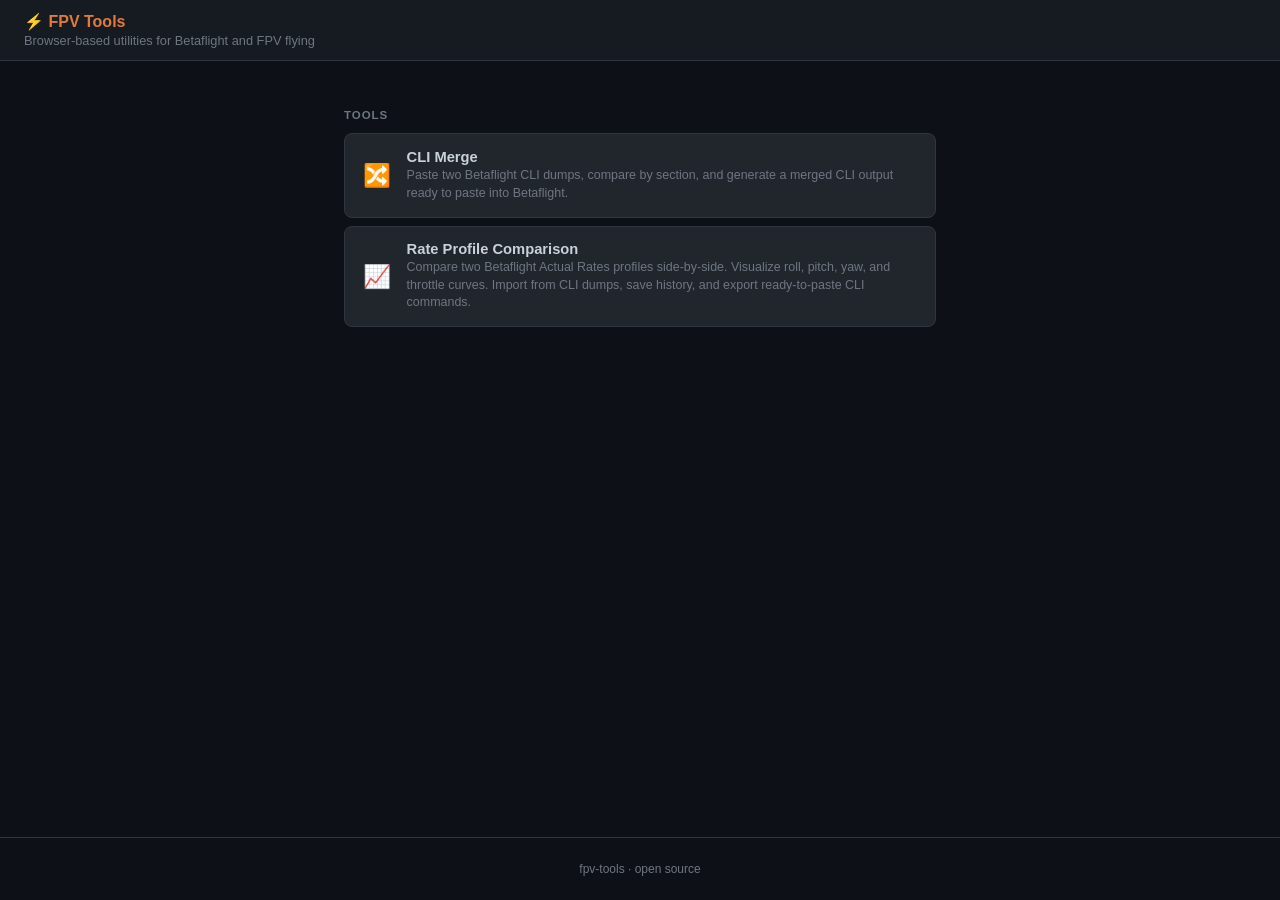
==== commit 6b299834: "Add rate profile comparison tool https://claude.ai/code/session_019YZTgdZim98jKkpjiLvs6C" ====
--- a/index.html
+++ b/index.html
@@ -97,6 +97,13 @@
         <p>Paste two Betaflight CLI dumps, compare by section, and generate a merged CLI output ready to paste into Betaflight.</p>
       </div>
     </a>
+    <a class="tool-card" href="./rate-profile/">
+      <span class="tool-icon">📈</span>
+      <div class="tool-info">
+        <h3>Rate Profile Comparison</h3>
+        <p>Compare two Betaflight Actual Rates profiles side-by-side. Visualize roll, pitch, yaw, and throttle curves. Import from CLI dumps, save history, and export ready-to-paste CLI commands.</p>
+      </div>
+    </a>
   </div>
 </main>
 
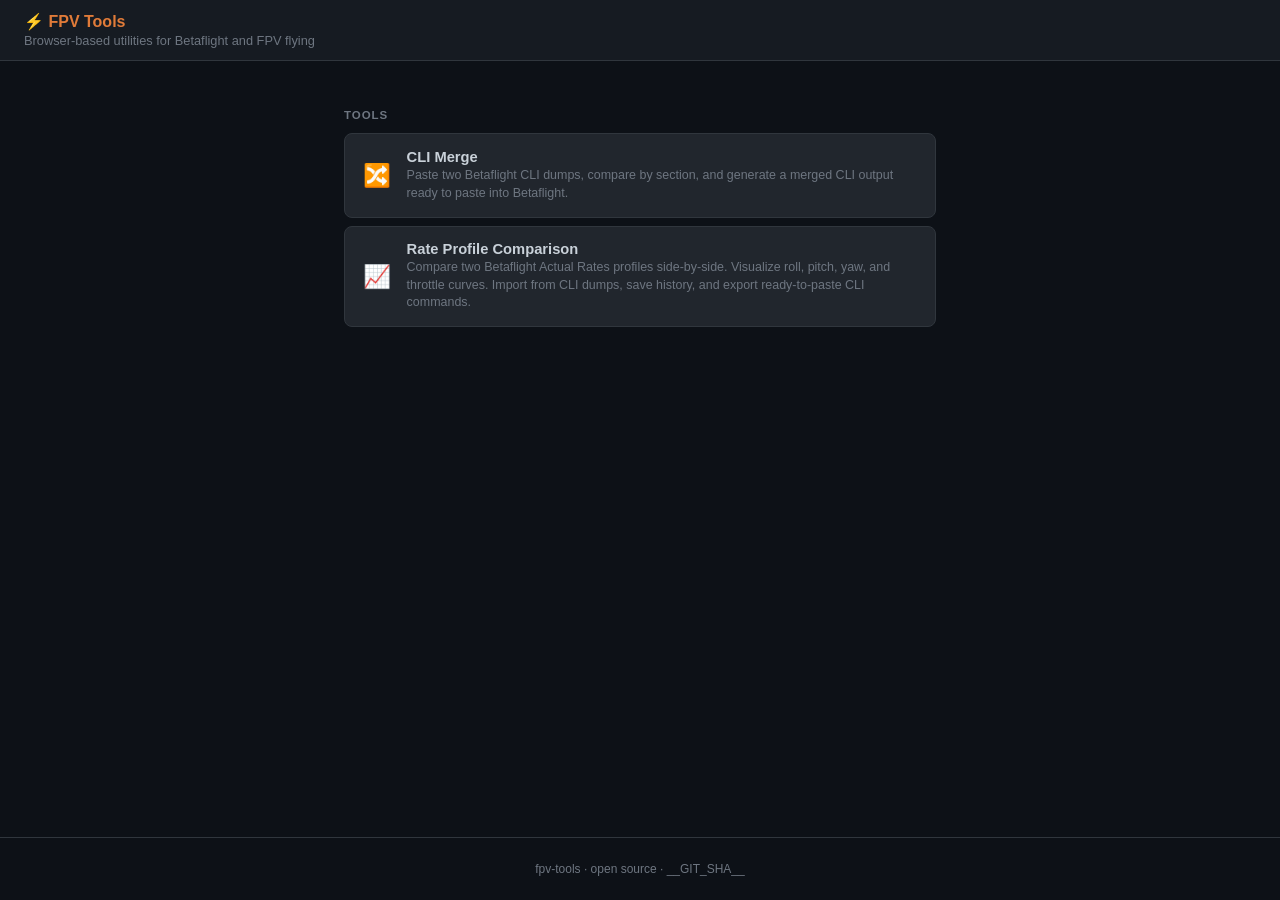
==== commit 2ca1e9f8: "feat: add git SHA version footer and OSD section extraction - Extract set osd_* lines from master in" ====
--- a/index.html
+++ b/index.html
@@ -107,7 +107,7 @@
   </div>
 </main>
 
-<footer>fpv-tools · open source</footer>
+<footer>fpv-tools · open source · <a href="https://github.com/cori/fpv-tools/commit/__GIT_SHA__" style="color:inherit;text-decoration:none">__GIT_SHA__</a></footer>
 
 </body>
 </html>
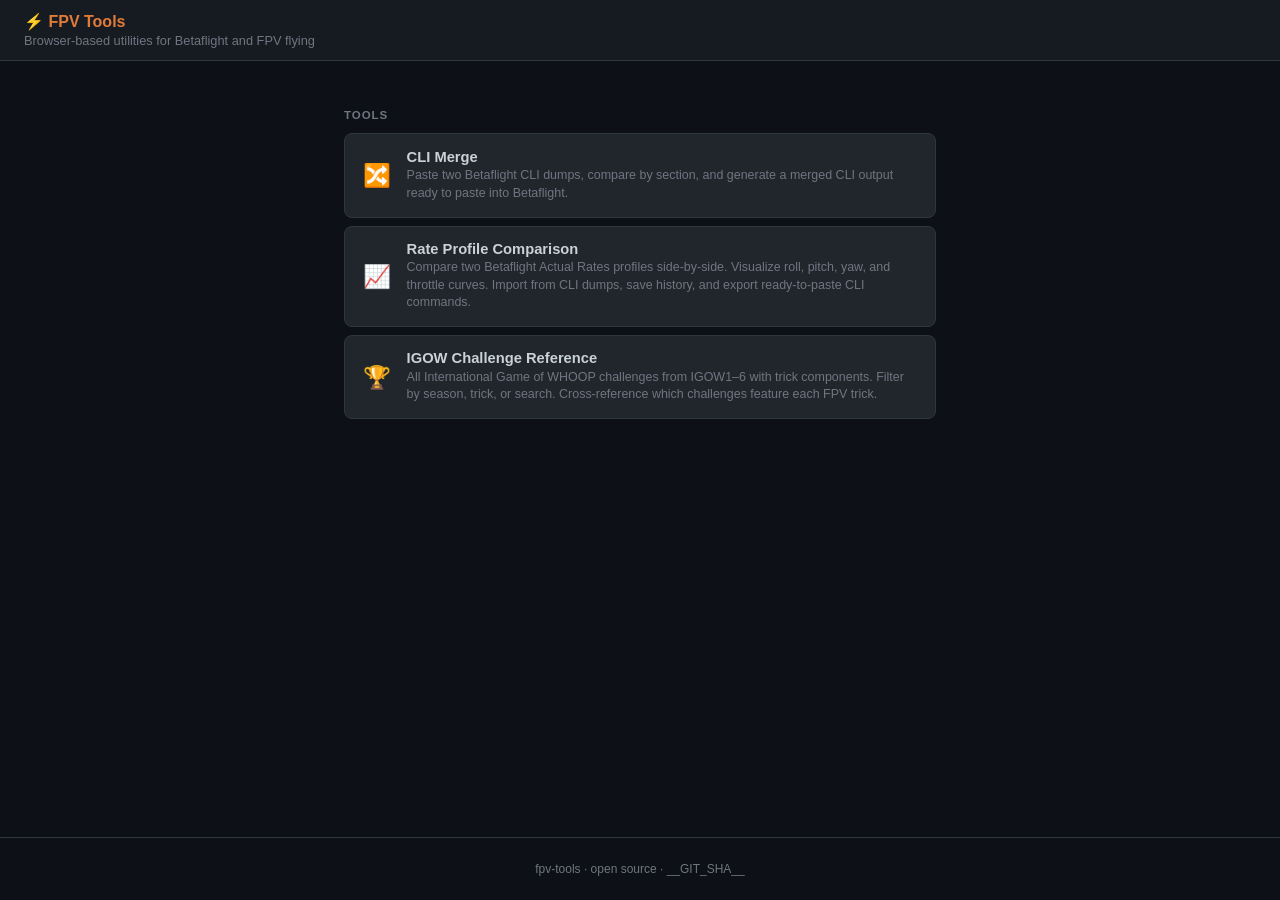
==== commit b15a7274: "feat: add IGOW Challenge Reference — SQLite + sql.js viewer 144 challenges across IGOW1–6 (20 presea" ====
--- a/index.html
+++ b/index.html
@@ -104,10 +104,17 @@
         <p>Compare two Betaflight Actual Rates profiles side-by-side. Visualize roll, pitch, yaw, and throttle curves. Import from CLI dumps, save history, and export ready-to-paste CLI commands.</p>
       </div>
     </a>
+    <a class="tool-card" href="./igow/">
+      <span class="tool-icon">🏆</span>
+      <div class="tool-info">
+        <h3>IGOW Challenge Reference</h3>
+        <p>All International Game of WHOOP challenges from IGOW1–6 with trick components. Filter by season, trick, or search. Cross-reference which challenges feature each FPV trick.</p>
+      </div>
+    </a>
   </div>
 </main>
 
-<footer>fpv-tools · open source · <a href="https://github.com/cori/fpv-tools/commit/__GIT_SHA__" style="color:inherit;text-decoration:none">__GIT_SHA__</a></footer>
+<footer>fpv-tools · open source · <a href="https://github.com/cori/fpv-tools/commit/__GIT_SHA__" aria-label="View deployed commit __GIT_SHA__ on GitHub" style="color:inherit;text-decoration:none">__GIT_SHA__</a></footer>
 
 </body>
 </html>
